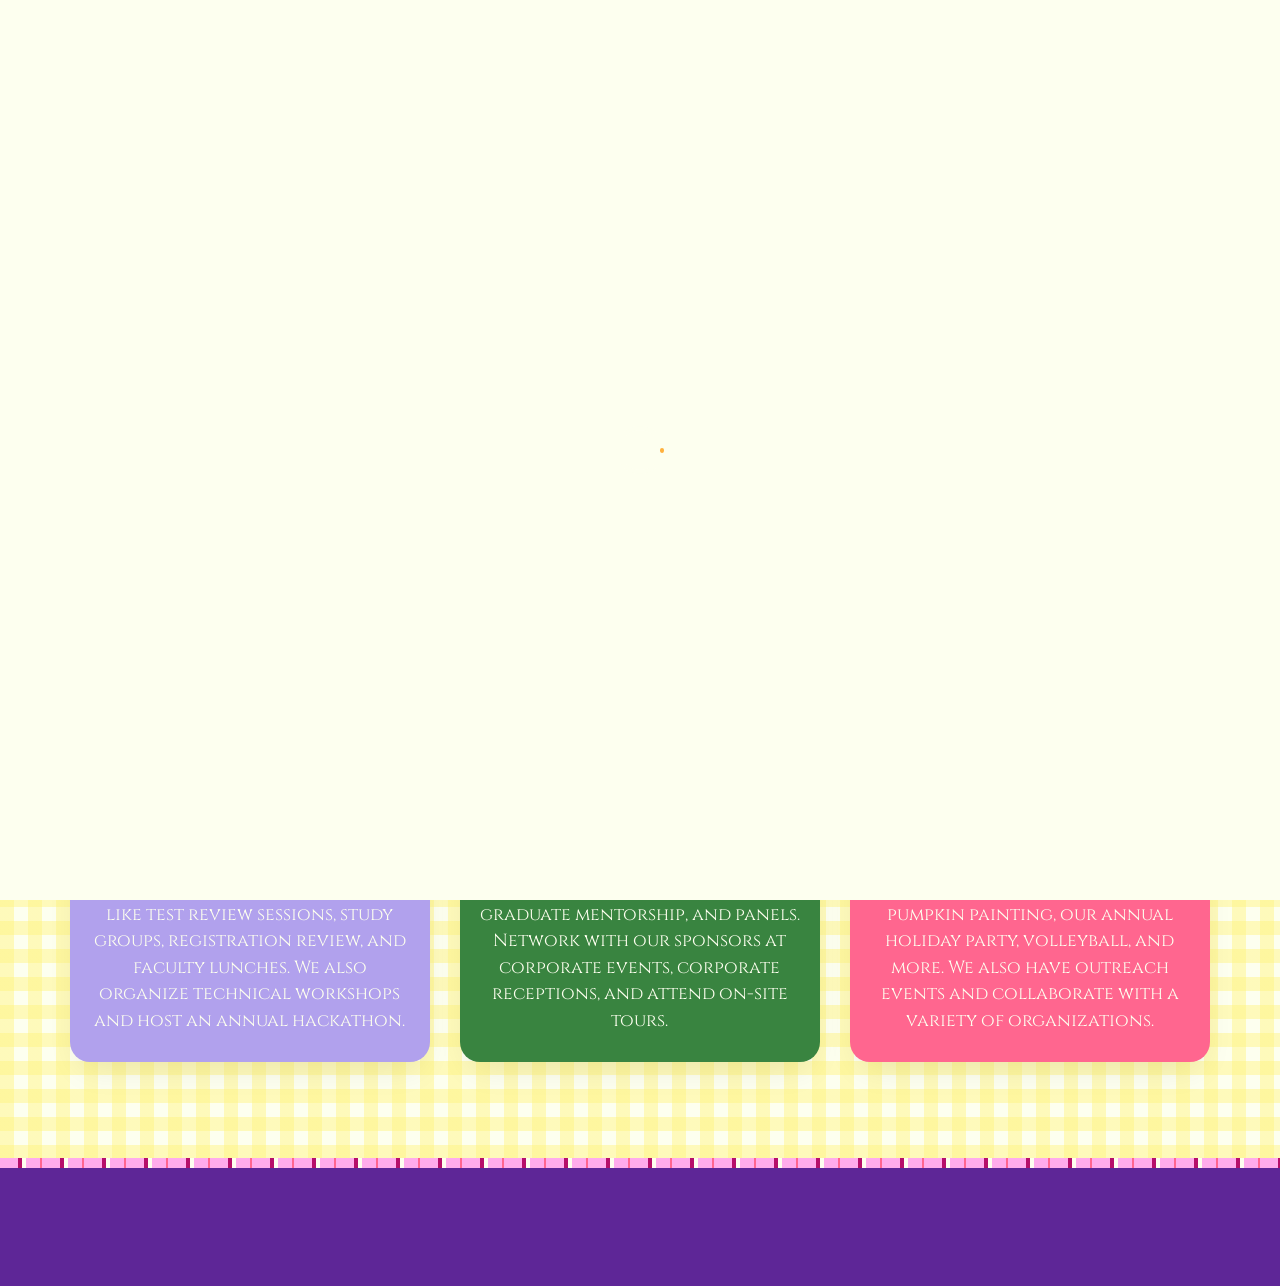
==== index.html @ af2edc90 "changed color scheme" ====
<!DOCTYPE html>
<html lang="en">

<head>
    <title>UT Austin WiCS</title>
    <link rel="icon" href="images/wics_logo_25_26.png">
    <meta charset="utf-8">
    <meta name="viewport" content="width=device-width, initial-scale=1, shrink-to-fit=no">


    <link rel="preconnect" href="https://fonts.googleapis.com">
    <link rel="preconnect" href="https://fonts.gstatic.com" crossorigin>
    <link href="https://fonts.googleapis.com/css2?family=Festive&family=Lancelot&family=Montserrat:ital,wght@0,300;0,400;0,500;0,600;0,700;1,400&family=Cinzel:wght@400;600&display=swap" rel="stylesheet">
    <link rel="stylesheet" href="css/open-iconic-bootstrap.min.css">
    <link rel="stylesheet" href="css/animate.css">

    <link rel="stylesheet" href="css/owl.carousel.min.css">
    <link rel="stylesheet" href="css/owl.theme.default.min.css">
    <link rel="stylesheet" href="css/magnific-popup.css">

    <link rel="stylesheet" href="css/aos.css">

    <link rel="stylesheet" href="css/ionicons.min.css">

    <link rel="stylesheet" href="css/flaticon.css">
    <link rel="stylesheet" href="css/icomoon.css">
    <link rel="stylesheet" href="css/style.css">
</head>

<body>


    <nav class="navbar px-md-0 navbar-expand-lg navbar-dark ftco_navbar bg-dark ftco-navbar-light" id="ftco-navbar">
        home
    </nav>
    <!-- END nav -->

    <div class="container">
        <div class="row no-gutters slider-text js-fullheight align-items-center justify-content-start"
            data-scrollax-parent="true" style="display: flex;">
            <div style="padding-top: 8%" class="col-md-6 ftco-animate">
                <h1>Women in <br />Computer Science<br /> are
                    <span class="txt-rotate" data-period="2000"
                        data-rotate='[ "Welcoming.", "Professional.", "Inspiring.", "Powerful." ]'></span>
                </h1>
                <p class="mb-4">Our mission is to encourage and support women in computing through: outreach,
                    professional development, academic initiatives, and social events.</p>
                <p><a href="./about.html" class="btn btn-primary mr-md-4 py-2 px-4">Learn More
                    </a></p>
            </div>
            <div class="remaining-width-container">
                <div class="taped absolute-center" style="width: 72%"><img src="images/wics_hacks2.jpeg" alt="WiCS members at an event"></div>
            </div>
        </div>
    </div>

    <!--SECTION : WHAT WE DO -->
    <section class="ftco-section bg-gingham scallop-top" style="padding: 5em 0 6em">
        <div class="container">
            <div class="text-center heading-section ftco-animate">
                <span style="color:#398440 !important;" class="subheading">What We Do</span>
                <h2 style="color: #b60f6a" class="mb-4">We're a Team & Community of Technologists</h2>
            </div>

            <div class="row">
                <div class="row pt-md-3">
                    <div class="col-md-4 d-flex align-items-stretch override-color-9a8bc3">
                        <div class="services text-center">
                            <div class="d-flex pb-md-3 justify-content-center align-items-center">
                                <img src="images/academic.png" width="75%" />
                            </div>
                            <div class="text">
                                <h3>Academic</h3>
                                <h5>We provide academic resources like test review sessions, study groups, registration
                                    review, and faculty lunches. We also organize technical workshops and host an annual
                                    hackathon.</h5>
                            </div>
                        </div>
                    </div>
                    <div class="col-md-4 d-flex align-items-stretch override-color-6c975b">
                        <div class="services text-center">
                            <div class="d-flex pb-md-3 justify-content-center align-items-center">
                                <img src="images/corporate.png" width="80%" />
                            </div>
                            <div class="text">
                                <h3>Corporate</h3>
                                <h5>We provide industry mentorship, graduate mentorship, and panels. Network with our
                                    sponsors at corporate events, corporate receptions, and attend on-site tours.</h5>
                            </div>
                        </div>
                    </div>
                    <div class="col-md-4 d-flex align-items-stretch override-color-d2674e">
                        <div class="services text-center" id="#d2674e">
                            <div class="d-flex pb-md-3 justify-content-center align-items-center">
                                <img src="images/social.png" width="80%" />
                            </div>
                            <div class="text">
                                <h3>Social</h3>
                                <h5>Come to our fun events like pumpkin painting, our annual holiday party, volleyball,
                                    and more. We also have outreach events and collaborate with a variety of
                                    organizations.</h5>
                            </div>
                        </div>
                    </div>
                </div>
            </div>
        </div>
    </section>
    <!--END SECTION : WHAT WE DO -->


    <!-- SECTION : SPONSORS -->
    <!-- <section class="ftco-section ftco-no-pt">
        <div class="text-center heading-section ftco-animate">
            <h2 class="mb-4">Sponsors</h2>
            <span style="color:#000000 !important;" class="subheading" style="margin-bottom:2vh;">A big thanks to all our corporate sponsors</span>
        </div> -->

    <!-- PLATINUM SPONSORS -->
    <!-- <div class="text-center heading-section ftco-animate">
            <h2 style="color:#5e2697 !important;" class="mb-4">Platinum Sponsors</h2>
        </div>
        <div class="container">
            <div class="row">
                <div class="col-md-4 ftco-animate">
                    <div class="case img d-flex align-items-center justify-content-center"
                        style="background-image: url(images/sponsors/Deloitte.png);">
                        <div class="text text-center">
                            <h3><a style="font-size: 42px !important" href="https://www.deloitte.com/global/en.html">Deloitte</a></h3>
                        </div>
                    </div>
                </div>
                <div class="col-md-4 ftco-animate">
                    <div class="case img d-flex align-items-center justify-content-center"
                        style="background-image: url(images/sponsors/janestreet.png);">
                        <div class="text text-center">
                            <h3><a style="font-size: 42px !important" href="https://www.janestreet.com/">Jane Street</a>
                            </h3>
                        </div>
                    </div>
                </div>
                <div class="col-md-4 ftco-animate">
                    <div class="case img d-flex align-items-center justify-content-center object-fit-contain"
                        style="background-image: url(images/sponsors/lockheed.jpg);">
                        <div class="text text-center">
                            <h3><a style="font-size: 42px !important" href="hhttps://www.lockheedmartin.com/en-us/index.html">Lockheed Martin</a>
                            </h3>
                        </div>
                    </div>
                </div>
            </div>
        </div> -->

    <!-- GOLD SPONSORS -->
    <!-- <div class="text-center heading-section ftco-animate">
            <h2 style="color:#ffb13d !important;" class="mb-4">Gold Sponsors</h2>
        </div>
        <div class="container">
            <div class="row">
                <div class="col-md-4 ftco-animate">
                    <div class="case img d-flex align-items-center justify-content-center"
                        style="background-image: url(images/sponsors/atlassian.png);">
                        <div class="text text-center">
                            <h3><a style="font-size: 42px !important" href="https://www.atlassian.com/">Atlassian</a>
                            </h3>
                        </div>
                    </div>
                </div>
                <div class="col-md-4 ftco-animate">
                    <div class="case img d-flex align-items-center justify-content-center"
                        style="background-image: url(images/sponsors/bloomberg.png);">
                        <div class="text text-center">
                            <h3><a style="font-size: 42px !important" href="https://www.bloomberg.com/">Bloomberg</a>
                            </h3>
                        </div>
                    </div>
                </div>
                <div class="col-md-4 ftco-animate">
                    <div class="case img d-flex align-items-center justify-content-center"
                        style="background-image: url(images/sponsors/bp.png);">
                        <div class="text text-center">
                            <h3><a style="font-size: 42px !important" href="https://www.bp.com/">BP</a></h3>
                        </div>
                    </div>
                </div>
                <div class="col-md-4 ftco-animate">
                    <div class="case img d-flex align-items-center justify-content-center"
                        style="background-image: url(images/sponsors/CapitalOne.png);">
                        <div class="text text-center">
                            <h3><a style="font-size: 42px !important" href="https://www.capitalone.com/">Capital One</a></h3>
                        </div>
                    </div>
                </div>
                <div class="col-md-4 ftco-animate">
                    <div class="case img d-flex align-items-center justify-content-center"
                        style="background-image: url(images/sponsors/chevron.jpg);">
                        <div class="text text-center">
                            <h3><a style="font-size: 42px !important" href="https://www.chevron.com/">Chevron</a></h3>
                        </div>
                    </div>
                </div>
                <div class="col-md-4 ftco-animate">
                    <div class="case img d-flex align-items-center justify-content-center"
                        style="background-image: url(images/sponsors/citadel.png);">
                        <div class="text text-center">
                            <h3><a style="font-size: 42px !important" href="https://www.citadel.com/">Citadel</a></h3>
                        </div>
                    </div>
                </div>
                <div class="col-md-4 ftco-animate">
                    <div class="case img d-flex align-items-center justify-content-center"
                        style="background-image: url(images/sponsors/DEShawAndCo.png);">
                        <div class="text text-center">
                            <h3><a style="font-size: 42px !important" href="https://www.deshaw.com/">D. E. Shaw Group</a></h3>
                        </div>
                    </div>
                </div>
                <div class="col-md-4 ftco-animate">
                    <div class="case img d-flex align-items-center justify-content-center"
                        style="background-image: url(images/sponsors/draftkings.png);">
                        <div class="text text-center">
                            <h3><a style="font-size: 42px !important" href="https://www.draftkings.com/">Draft Kings</a></h3>
                        </div>
                    </div>
                </div>
                <div class="col-md-4 ftco-animate">
                    <div class="case img d-flex align-items-center justify-content-center"
                        style="background-image: url(images/sponsors/goldman.png);">
                        <div class="text text-center">
                            <h3><a style="font-size: 42px !important" href="https://www.goldmansachs.com/">Goldman Sachs</a></h3>
                        </div>
                    </div>
                </div>
                <div class="col-md-4 ftco-animate">
                    <div class="case img d-flex align-items-center justify-content-center"
                        style="background-image: url(images/sponsors/google.png);">
                        <div class="text text-center">
                            <h3><a style="font-size: 42px !important" href="https://about.google/">Google</a></h3>
                        </div>
                    </div>
                </div>
                <div class="col-md-4 ftco-animate">
                    <div class="case img d-flex align-items-center justify-content-center"
                        style="background-image: url(images/sponsors/heb.jpg);">
                        <div class="text text-center">
                            <h3><a style="font-size: 42px !important" href="https://www.heb.com/">H-E-B</a></h3>
                        </div>
                    </div>
                </div>
                <div class="col-md-4 ftco-animate">
                    <div class="case img d-flex align-items-center justify-content-center"
                        style="background-image: url(images/sponsors/hrt.png);">
                        <div class="text text-center">
                            <h3><a style="font-size: 42px !important" href="https://www.hudsonrivertrading.com/">Hudson
                                    River Trading</a></h3>
                        </div>
                    </div>
                </div>
                <div class="col-md-4 ftco-animate">
                    <div class="case img d-flex align-items-center justify-content-center"
                        style="background-image: url(images/sponsors/meta.png);">
                        <div class="text text-center">
                            <h3><a style="font-size: 42px !important" href="https://about.facebook.com/">Meta</a></h3>
                        </div>
                    </div>
                </div>
                <div class="col-md-4 ftco-animate">
                    <div class="case img d-flex align-items-center justify-content-center"
                        style="background-image: url(images/sponsors/reddit.svg);">
                        <div class="text text-center">
                            <h3><a style="font-size: 42px !important" href="https://www.redditinc.com/">Reddit</a></h3>
                        </div>
                    </div>
                </div>
                <div class="col-md-4 ftco-animate">
                    <div class="case img d-flex align-items-center justify-content-center"
                        style="background-image: url(images/sponsors/Roblox.png);">
                        <div class="text text-center">
                            <h3><a style="font-size: 42px !important" href="https://corp.roblox.com/">Roblox</a></h3>
                        </div>
                    </div>
                </div>
                <div class="col-md-4 ftco-animate">
                    <div class="case img d-flex align-items-center justify-content-center"
                        style="background-image: url(images/sponsors/home_depot.png);">
                        <div class="text text-center">
                            <h3><a style="font-size: 42px !important" href="https://careers.homedepot.com/">The Home Depot</a></h3>
                        </div>
                    </div>
                </div>
                <div class="col-md-4 ftco-animate">
                    <div class="case img d-flex align-items-center justify-content-center"
                        style="background-image: url(images/sponsors/trade_desk.png);">
                        <div class="text text-center">
                            <h3><a style="font-size: 42px !important" href="https://www.thetradedesk.com/us">The Trade Desk</a></h3>
                        </div>
                    </div>
                </div>
                <div class="col-md-4 ftco-animate">
                    <div class="case img d-flex align-items-center justify-content-center"
                        style="background-image: url(images/sponsors/two-sigma-logo.png);">
                        <div class="text text-center">
                            <h3><a style="font-size: 42px !important" href="https://www.twosigma.com/">Two Sigma</a></h3>
                        </div>
                    </div>
                </div>
            </div>
        </div> -->

    <!-- SILVER SPONSORS -->
    <!-- <div class="text-center heading-section ftco-animate">
            <h2 style="color:#50cbcf !important;" class="mb-4">Silver Sponsors</h2>
        </div>
        <div class="container">
            <div class="row">
                <div class="col-md-4 ftco-animate">
                    <div class="case img d-flex align-items-center justify-content-center"
                        style="background-image: url(images/sponsors/cisco.png);">
                        <div class="text text-center">
                            <h3><a style="font-size: 42px !important" href="https://www.cisco.com/">Cisco</a></h3>
                        </div>
                    </div>
                </div>
                <div class="col-md-4 ftco-animate">
                    <div class="case img d-flex align-items-center justify-content-center"
                        style="background-image: url(images/sponsors/dell.jpg);">
                        <div class="text text-center">
                            <h3><a style="font-size: 42px !important" href="https://www.dell.com/en-us">Dell
                                    </a></h3>
                        </div>
                    </div>
                </div>
                <div class="col-md-4 ftco-animate">
                    <div class="case img d-flex align-items-center justify-content-center"
                        style="background-image: url(images/sponsors/EOG.png);">
                        <div class="text text-center">
                            <h3><a style="font-size: 42px !important" href="https://www.eogresources.com/">EOG Resources</a></h3>
                        </div>
                    </div>
                </div>
                <div class="col-md-4 ftco-animate">
                    <div class="case img d-flex align-items-center justify-content-center"
                        style="background-image: url(images/sponsors/home_depot.jpg);">
                        <div class="text text-center">
                            <h3><a style="font-size: 42px !important" href="https://www.homedepot.com/">Home Depot</a></h3>
                        </div>
                    </div>
                </div>
                <div class="col-md-4 ftco-animate">
                    <div class="case img d-flex align-items-center justify-content-center"
                        style="background-image: url(images/sponsors/indeed.png);">
                        <div class="text text-center">
                            <h3><a style="font-size: 42px !important" href="https://www.indeed.com/">Indeed</a></h3>
                        </div>
                    </div>
                </div>
                <div class="col-md-4 ftco-animate">
                    <div class="case img d-flex align-items-center justify-content-center"
                        style="background-image: url(images/sponsors/pimco.png);">
                        <div class="text text-center">
                            <h3><a style="font-size: 42px !important" href="https://www.pimco.com/">PIMCO</a></h3>
                        </div>
                    </div>
                </div>
            </div>
        </div> -->

    <!-- BRONZE SPONSORS -->
    <!-- <div class="text-center heading-section ftco-animate">
            <h2 style="color:#ff668f !important;" class="mb-4">Bronze Sponsors</h2>
        </div>
        <div class="container">
            <div class="row">
                <div class="col-md-4 ftco-animate">
                    <div class="case img d-flex align-items-center justify-content-center"
                        style="background-image: url(images/sponsors/ArgoAI.svg);">
                        <div class="text text-center">
                            <h3><a style="font-size: 42px !important" href="https://www.argo.ai/">Argo AI</a></h3>
                        </div>
                    </div>
                </div>
                <div class="col-md-4 ftco-animate">
                    <div class="case img d-flex align-items-center justify-content-center"
                        style="background-image: url(images/sponsors/devrev.png);">
                        <div class="text text-center">
                            <h3><a style="font-size: 42px !important" href="https://devrev.ai/">DevRev</a></h3>
                        </div>
                    </div>
                </div>
        
              
                <div class="col-md-4 ftco-animate">
                    <div class="case img d-flex align-items-center justify-content-center"
                        style="background-image: url(images/sponsors/draftkings.jpg);">
                        <div class="text text-center">
                            <h3><a style="font-size: 42px !important" href="https://www.draftkings.com/">Draft Kings</a>
                            </h3>
                        </div>
                    </div>
                </div>
                <div class="col-md-4 ftco-animate">
                    <div class="case img d-flex align-items-center justify-content-center"
                        style="background-image: url(images/sponsors/google.png);">
                        <div class="text text-center">
                            <h3><a style="font-size: 42px !important" href="https://www.google.com/">Google</a></h3>
                        </div>
                    </div>
                </div>
                <div class="col-md-4 ftco-animate">
                    <div class="case img d-flex align-items-center justify-content-center"
                        style="background-image: url(images/sponsors/hubspot.svg);">
                        <div class="text text-center">
                            <h3><a style="font-size: 42px !important" href="https://www.hubspot.com/">HubSpot</a>
                            </h3>
                        </div>
                    </div>
                </div>
                <div class="col-md-4 ftco-animate">
                    <div class="case img d-flex align-items-center justify-content-center"
                        style="background-image: url(images/sponsors/Oracle-Logo.png);">
                        <div class="text text-center">
                            <h3><a style="font-size: 42px !important" href="https://www.oracle.com/">Oracle</a>
                            </h3>
                        </div>
                    </div>
                </div>
                <div class="col-md-4 ftco-animate">
                    <div class="case img d-flex align-items-center justify-content-center"
                        style="background-image: url(images/sponsors/optum-logo.png);">
                        <div class="text text-center">
                            <h3><a style="font-size: 42px !important" href="https://www.optum.com/">Optum</a></h3>
                        </div>
                    </div>
                </div>
                <div class="col-md-4 ftco-animate">
                    <div class="case img d-flex align-items-center justify-content-center"
                        style="background-image: url(images/sponsors/pep-globe.jpeg);">
                        <div class="text text-center">
                            <h3><a style="font-size: 42px !important" href="https://www.pepsico.com/">PepsiCo</a></h3>
                        </div>
                    </div>
                </div>
                <div class="col-md-4 ftco-animate">
                    <div class="case img d-flex align-items-center justify-content-center"
                        style="background-image: url(images/sponsors/qualtrics.webp);">
                        <div class="text text-center">
                            <h3><a style="font-size: 42px !important" href="https://www.qualtrics.com/">Qualtrics</a></h3>
                        </div>
                    </div>
                </div>
                <div class="col-md-4 ftco-animate">
                    <div class="case img d-flex align-items-center justify-content-center"
                        style="background-image: url(images/sponsors/uipath.png);">
                        <div class="text text-center">
                            <h3><a style="font-size: 42px !important" href="https://www.uipath.com/">UiPath</a></h3>
                        </div>
                    </div>
                </div>
                <div class="col-md-4 ftco-animate">
                    <div class="case img d-flex align-items-center justify-content-center"
                        style="background-image: url(images/sponsors/worldquant.png);">
                        <div class="text text-center">
                            <h3><a style="font-size: 42px !important" href="https://www.worldquant.com/">WorldQuant</a>
                            </h3>
                        </div>
                    </div>
                </div>
                <div class="col-md-4 ftco-animate">
                    <div class="case img d-flex align-items-center justify-content-center"
                        style="background-image: url(images/sponsors/zillow.png);">
                        <div class="text text-center">
                            <h3><a style="font-size: 42px !important" href="https://www.zillow.com/">Zillow</a></h3>
                        </div>
                    </div>
                </div>
            </div>
        </div> -->
    </section>
    <!--END SECTION : SPONSORS -->

    <footer class="ftco-footer ftco-bg-dark ftco-section">
    </footer>



    <!-- loader -->
    <div id="ftco-loader" class="show fullscreen"><svg class="circular" width="48px" height="48px">
            <circle class="path-bg" cx="24" cy="24" r="22" fill="none" stroke-width="4" stroke="#fdffef" />
            <circle class="path" cx="24" cy="24" r="22" fill="none" stroke-width="4" stroke-miterlimit="10"
                stroke="#ffb13d" />
        </svg></div>


    <script src="js/jquery.min.js"></script>
    <script src="js/jquery-migrate-3.0.1.min.js"></script>
    <script src="js/popper.min.js"></script>
    <script src="js/bootstrap.min.js"></script>
    <script src="js/jquery.easing.1.3.js"></script>
    <script src="js/jquery.waypoints.min.js"></script>
    <script src="js/jquery.stellar.min.js"></script>
    <script src="js/owl.carousel.min.js"></script>
    <script src="js/jquery.magnific-popup.min.js"></script>
    <script src="js/aos.js"></script>
    <script src="js/jquery.animateNumber.min.js"></script>
    <script src="js/scrollax.min.js"></script>
    <script src="https://maps.googleapis.com/maps/api/js?key=AIzaSyBVWaKrjvy3MaE7SQ74_uJiULgl1JY0H2s&sensor=false">
    </script>
    <script src="js/google-map.js"></script>
    <script src="js/main.js"></script>

</body>

</html>
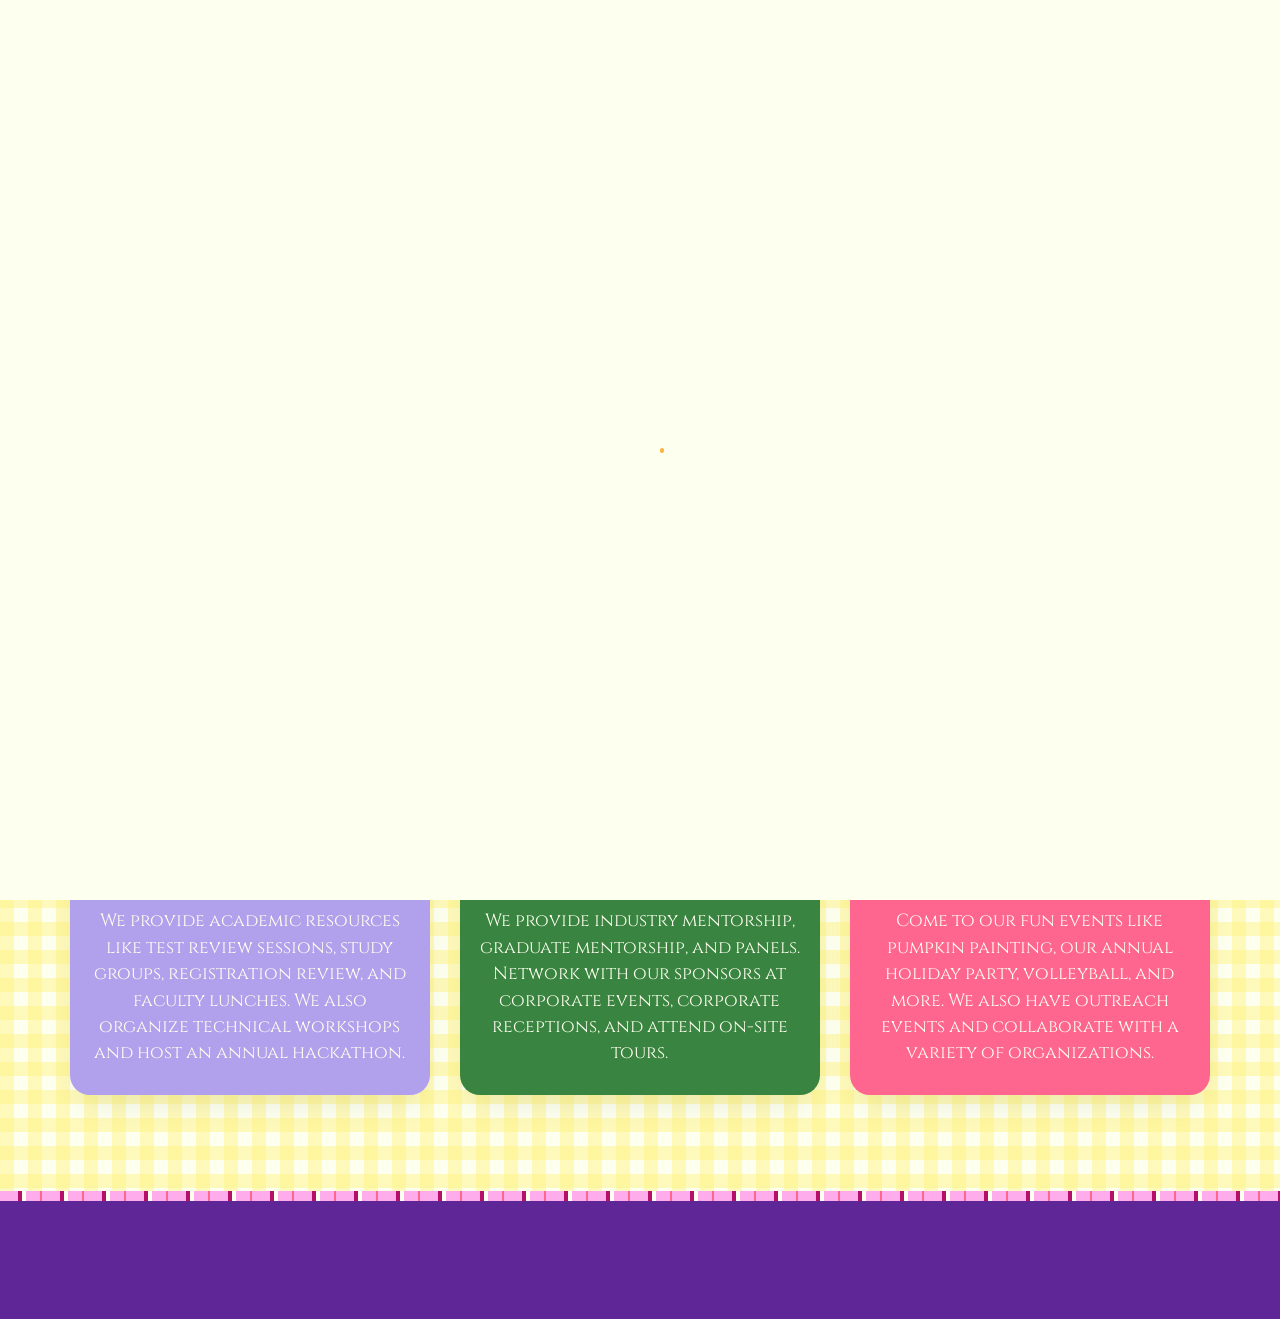
==== commit 4644492a: "updated office page" ====
--- a/index.html
+++ b/index.html
@@ -1,9 +1,9 @@
-<!DOCTYPE html>
+O<!DOCTYPE html>
 <html lang="en">
 
 <head>
     <title>UT Austin WiCS</title>
-    <link rel="icon" href="images/wics_logo_25_26.png">
+    <link rel="icon" href="images/wics_logo_26_27.png">
     <meta charset="utf-8">
     <meta name="viewport" content="width=device-width, initial-scale=1, shrink-to-fit=no">
 
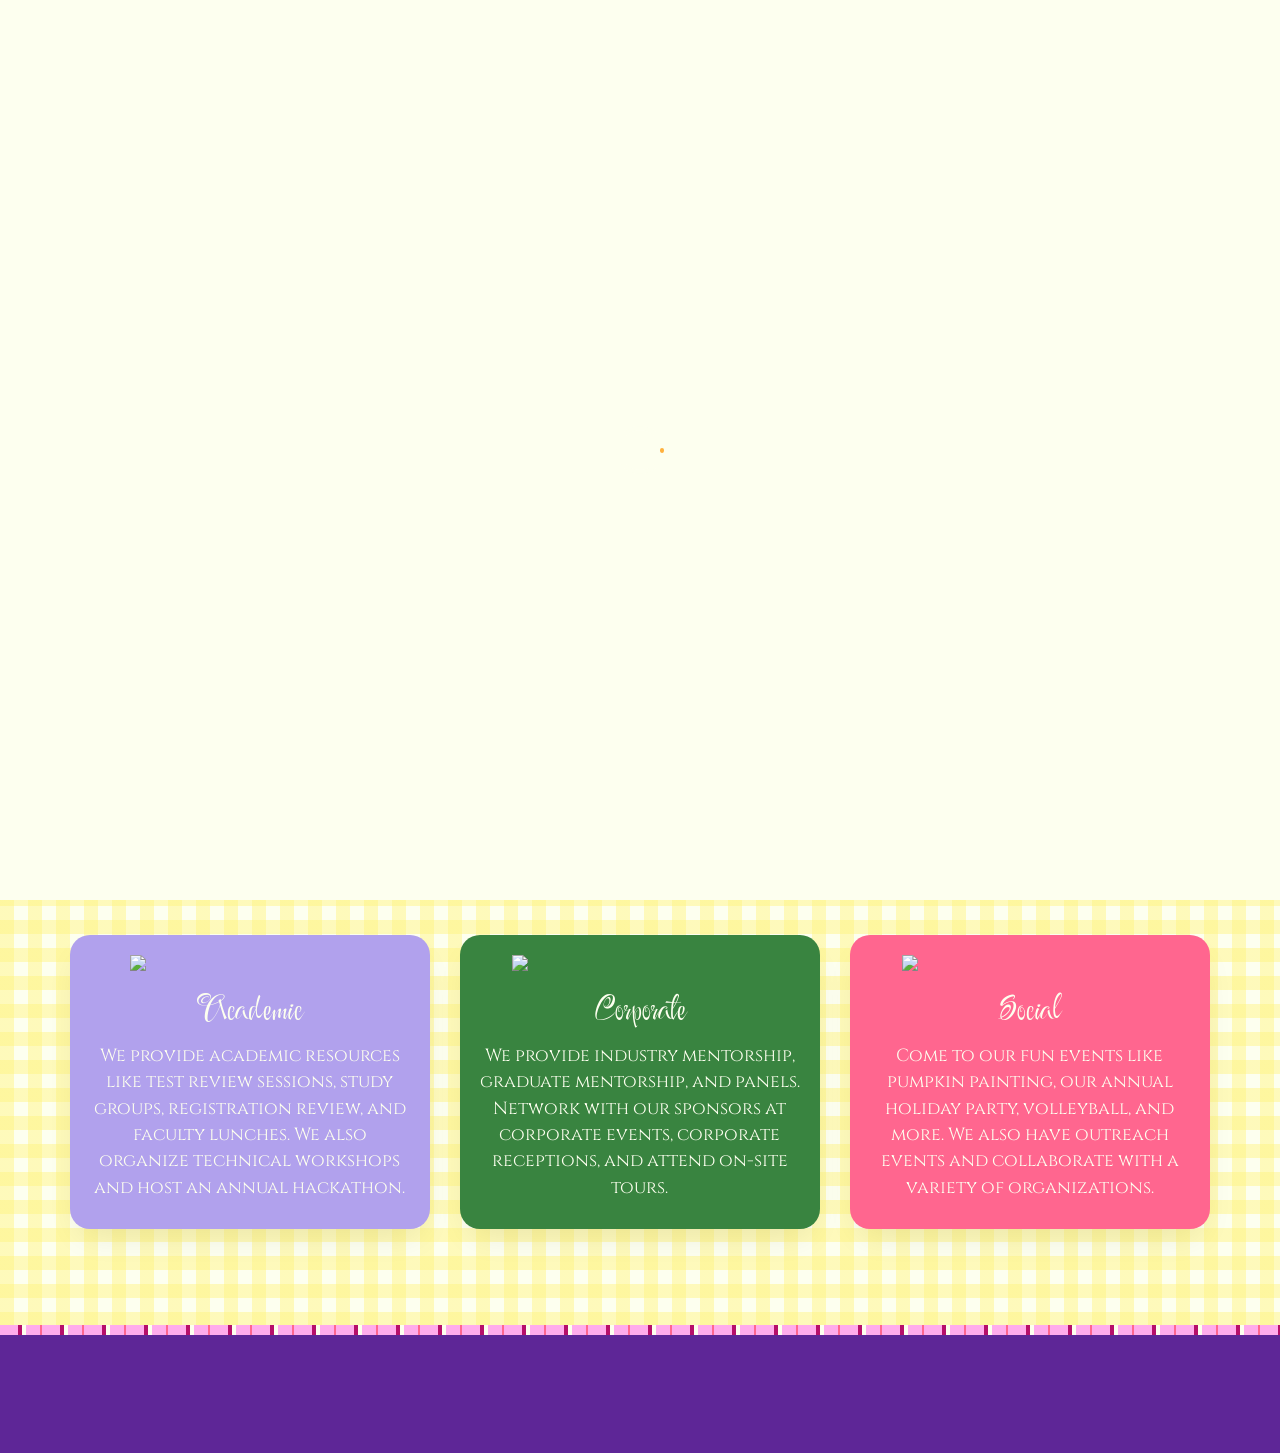
==== commit c9187671: "fixing spacing" ====
--- a/index.html
+++ b/index.html
@@ -1,4 +1,4 @@
-O<!DOCTYPE html>
+<!DOCTYPE html>
 <html lang="en">
 
 <head>
@@ -36,9 +36,9 @@
     <!-- END nav -->
 
     <div class="container">
-        <div class="row no-gutters slider-text js-fullheight align-items-center justify-content-start"
+        <div class="row no-gutters slider-text justify-content-start"
             data-scrollax-parent="true" style="display: flex;">
-            <div style="padding-top: 8%" class="col-md-6 ftco-animate">
+            <div class="col-md-6 ftco-animate home-hero-text">
                 <h1>Women in <br />Computer Science<br /> are
                     <span class="txt-rotate" data-period="2000"
                         data-rotate='[ "Welcoming.", "Professional.", "Inspiring.", "Powerful." ]'></span>
